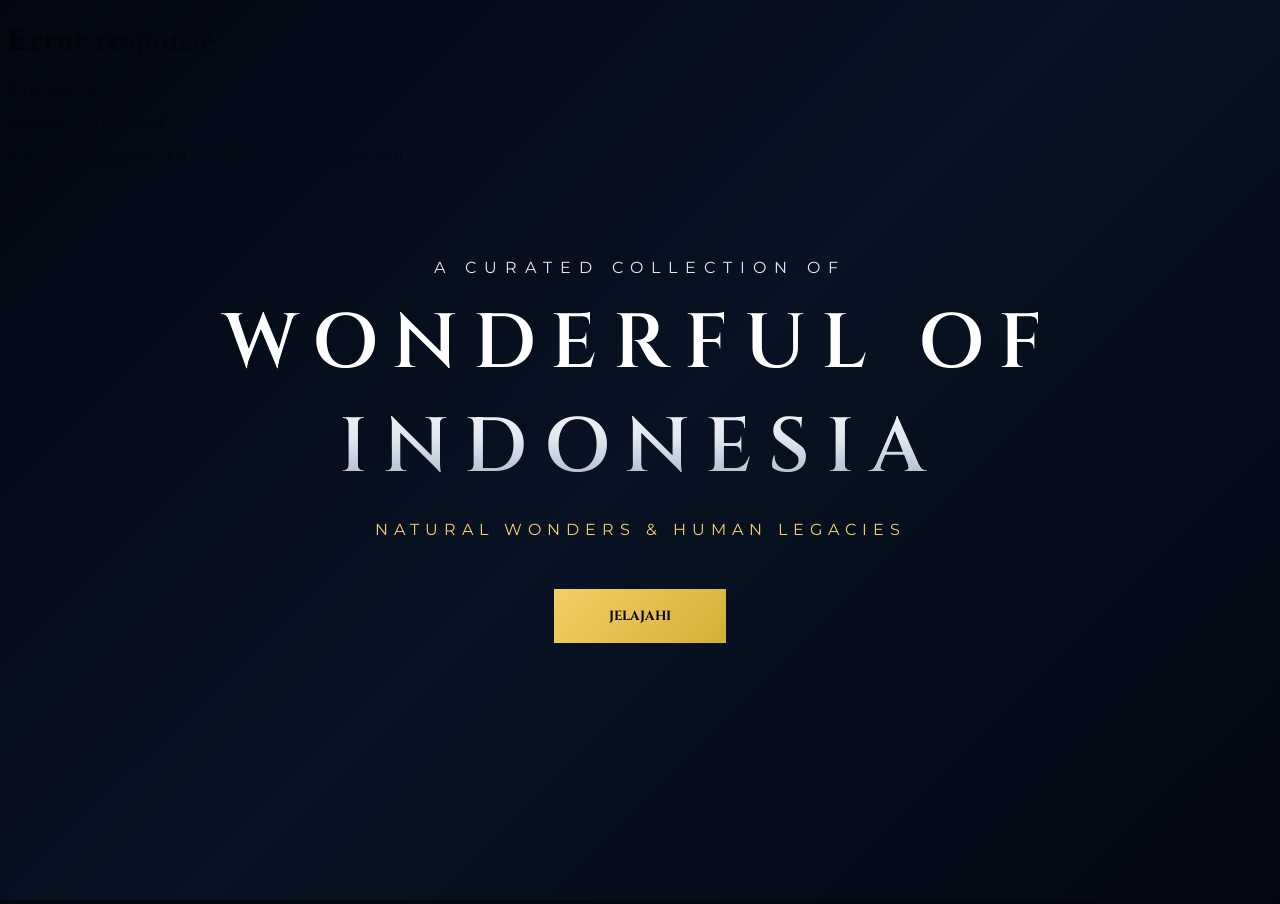
==== index.html @ ccc89fcd "Update index.html" ====
<!DOCTYPE html>
<html lang="id">
<head>
    <meta charset="UTF-8">
    <meta name="viewport" content="width=device-width, initial-scale=1.0">
    <title>Harmoni Nusantara</title>
    <link href="https://fonts.googleapis.com/css2?family=Cinzel:wght@400;600;700&family=Montserrat:wght@200;400;600&display=swap" rel="stylesheet">
    <style>
        :root {
            --gold: #f5cf66;
            --gold-glow: rgba(245, 207, 102, 0.4);
            --deep-bg: #030712;
        }

        * { margin: 0; padding: 0; box-sizing: border-box; }

        body, html {
            width: 100%;
            height: 100%;
            overflow: hidden;
            background-color: var(--deep-bg);
            font-family: 'Montserrat', sans-serif;
        }

        #welcome-container {
            position: fixed;
            top: 0;
            left: 0;
            width: 100%;
            height: 100vh;
            display: flex;
            flex-direction: column;
            justify-content: center;
            align-items: center;
            text-align: center;
            z-index: 9999;
            overflow: hidden;
            transform: translateY(0);
            opacity: 1;
            visibility: visible;
            transition: transform 1.4s cubic-bezier(0.77, 0, 0.175, 1), opacity 1.4s ease, visibility 1.4s;
        }

        #welcome-container.open {
            transform: translateY(-100%);
            opacity: 0;
            visibility: hidden;
            pointer-events: none;
        }

        .bg-cinematic {
            position: absolute;
            top: 0;
            left: 0;
            width: 100%;
            height: 100%;
            background-image: url('https://wallpaperaccess.com/full/21963.jpg');
            background-size: cover;
            background-position: center;
            animation: kenBurns 25s ease infinite alternate;
            z-index: 1;
        }

        @keyframes kenBurns {
            0% { transform: scale(1) translate(0, 0); }
            100% { transform: scale(1.12) translate(-1%, -1%); }
        }

        .bg-overlay {
            position: absolute;
            top: 0;
            left: 0;
            width: 100%;
            height: 100%;
            background: linear-gradient(135deg, rgba(3, 7, 18, 0.4) 0%, rgba(11, 25, 44, 0.65) 50%, rgba(3, 7, 18, 0.85) 100%);
            z-index: 2;
        }

        .welcome-content {
            position: relative;
            z-index: 3;
            padding: 0 20px;
            max-width: 900px;
        }

        .welcome-content h1 {
            font-family: 'Cinzel', serif;
            font-size: clamp(2.2rem, 7.5vw, 4.8rem);
            font-weight: 600;
            letter-spacing: 16px;
            color: #ffffff;
            margin-bottom: 20px;
            background: linear-gradient(to bottom, #ffffff 40%, #e2e8f0 70%, #94a3b8 100%);
            -webkit-background-clip: text;
            -webkit-text-fill-color: transparent;
        }

        .btn-luxury {
            position: relative;
            outline: none;
            border: none;
            font-family: 'Cinzel', serif;
            font-weight: 700;
            text-transform: uppercase;
            color: #050505;
            background: linear-gradient(135deg, #f5cf66 0%, #d4af37 100%);
            padding: 18px 55px;
            cursor: pointer;
            transition: all 0.5s;
        }

        /* Sedikit transisi halus saat tombol di-hover */
        .btn-luxury:hover {
            box-shadow: 0 0 20px var(--gold-glow);
            letter-spacing: 2px;
            transform: scale(1.03);
        }

        .iframe-container {
            width: 100%;
            height: 100vh;
            position: relative;
            z-index: 1;
        }

        iframe {
            width: 100%;
            height: 100%;
            border: none;
        }
    </style>
</head>
<body>

    <div id="welcome-container">
        <div class="bg-cinematic"></div>
        <div class="bg-overlay"></div>
        
        <div class="welcome-content">
            <p style="color:#e2e8f0; letter-spacing:8px; margin-bottom:15px;">A CURATED COLLECTION OF</p>
            <h1>WONDERFUL OF INDONESIA</h1>
            <p style="color:var(--gold); letter-spacing:6px; margin-bottom:50px;">NATURAL WONDERS & HUMAN LEGACIES</p>
            <button id="btnJelajahi" class="btn-luxury">JELAJAHI</button>
        </div>
    </div>

    <div class="iframe-container">
        <iframe src="home_content.php" name="main_frame" id="mainFrame"></iframe>
    </div>

    <script src="welcome.js"></script>

</body>
</html>
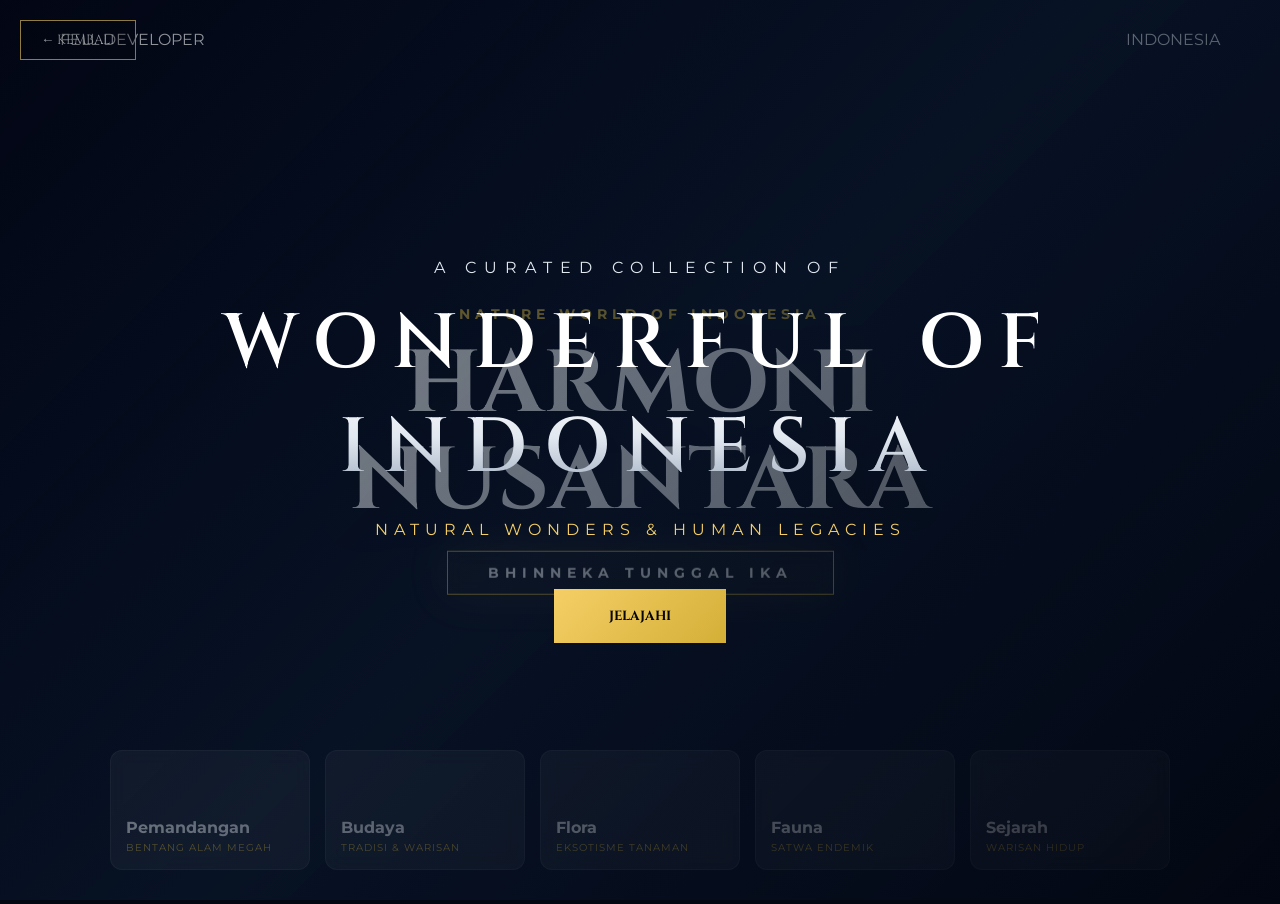
==== commit a262d641: "Change iframe source from home.html to home_content.html Updated iframe source in the welcome contai" ====
--- a/index.html
+++ b/index.html
@@ -4,7 +4,7 @@
     <meta charset="UTF-8">
     <meta name="viewport" content="width=device-width, initial-scale=1.0">
     <title>Harmoni Nusantara</title>
-    <link href="https://fonts.googleapis.com/css2?family=Cinzel:wght@400;600;700&family=Montserrat:wght@200;400;600&display=swap" rel="stylesheet">
+    <link href="https://fonts.googleapis.com/css2?family=Cinzel:wght@400;600;700&family=Montserrat:wght=200;400;600&display=swap" rel="stylesheet">
     <style>
         :root {
             --gold: #f5cf66;
@@ -109,13 +109,6 @@
             transition: all 0.5s;
         }
 
-        /* Sedikit transisi halus saat tombol di-hover */
-        .btn-luxury:hover {
-            box-shadow: 0 0 20px var(--gold-glow);
-            letter-spacing: 2px;
-            transform: scale(1.03);
-        }
-
         .iframe-container {
             width: 100%;
             height: 100vh;
@@ -145,10 +138,10 @@
     </div>
 
     <div class="iframe-container">
-        <iframe src="home_content.php" name="main_frame" id="mainFrame"></iframe>
+        <iframe src="home_content.html" name="main_frame" id="mainFrame"></iframe>
     </div>
 
     <script src="welcome.js"></script>
 
-</body>
+    </body>
 </html>
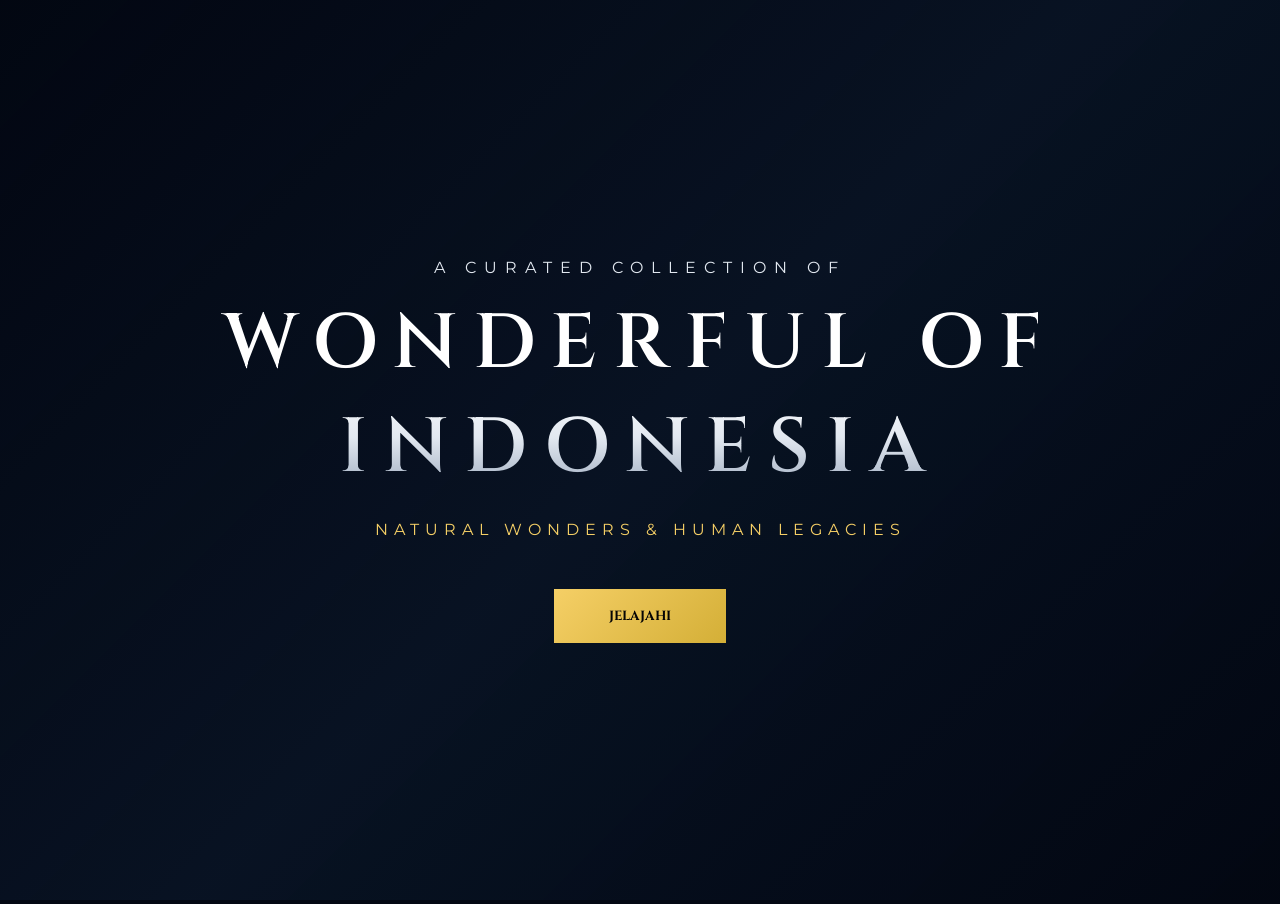
==== commit c6af629d: "Refactor index.html for improved layout and styling Updated HTML structure and styles for the welcom" ====
--- a/index.html
+++ b/index.html
@@ -4,7 +4,7 @@
     <meta charset="UTF-8">
     <meta name="viewport" content="width=device-width, initial-scale=1.0">
     <title>Harmoni Nusantara</title>
-    <link href="https://fonts.googleapis.com/css2?family=Cinzel:wght@400;600;700&family=Montserrat:wght=200;400;600&display=swap" rel="stylesheet">
+    <link href="https://fonts.googleapis.com/css2?family=Cinzel:wght@400;600;700&family=Montserrat:wght@200;400;600&display=swap" rel="stylesheet">
     <style>
         :root {
             --gold: #f5cf66;
@@ -15,50 +15,26 @@
         * { margin: 0; padding: 0; box-sizing: border-box; }
 
         body, html {
-            width: 100%;
-            height: 100%;
-            overflow: hidden;
-            background-color: var(--deep-bg);
-            font-family: 'Montserrat', sans-serif;
+            width: 100%; height: 100%; overflow: hidden;
+            background-color: var(--deep-bg); font-family: 'Montserrat', sans-serif;
         }
 
         #welcome-container {
-            position: fixed;
-            top: 0;
-            left: 0;
-            width: 100%;
-            height: 100vh;
-            display: flex;
-            flex-direction: column;
-            justify-content: center;
-            align-items: center;
-            text-align: center;
-            z-index: 9999;
-            overflow: hidden;
-            transform: translateY(0);
-            opacity: 1;
-            visibility: visible;
+            position: fixed; top: 0; left: 0; width: 100%; height: 100vh;
+            display: flex; flex-direction: column; justify-content: center; align-items: center; text-align: center;
+            z-index: 9999; overflow: hidden; transform: translateY(0); opacity: 1; visibility: visible;
             transition: transform 1.4s cubic-bezier(0.77, 0, 0.175, 1), opacity 1.4s ease, visibility 1.4s;
         }
 
         #welcome-container.open {
-            transform: translateY(-100%);
-            opacity: 0;
-            visibility: hidden;
-            pointer-events: none;
+            transform: translateY(-100%); opacity: 0; visibility: hidden; pointer-events: none;
         }
 
         .bg-cinematic {
-            position: absolute;
-            top: 0;
-            left: 0;
-            width: 100%;
-            height: 100%;
+            position: absolute; top: 0; left: 0; width: 100%; height: 100%;
             background-image: url('https://wallpaperaccess.com/full/21963.jpg');
-            background-size: cover;
-            background-position: center;
-            animation: kenBurns 25s ease infinite alternate;
-            z-index: 1;
+            background-size: cover; background-position: center;
+            animation: kenBurns 25s ease infinite alternate; z-index: 1;
         }
 
         @keyframes kenBurns {
@@ -67,60 +43,29 @@
         }
 
         .bg-overlay {
-            position: absolute;
-            top: 0;
-            left: 0;
-            width: 100%;
-            height: 100%;
+            position: absolute; top: 0; left: 0; width: 100%; height: 100%;
             background: linear-gradient(135deg, rgba(3, 7, 18, 0.4) 0%, rgba(11, 25, 44, 0.65) 50%, rgba(3, 7, 18, 0.85) 100%);
             z-index: 2;
         }
 
-        .welcome-content {
-            position: relative;
-            z-index: 3;
-            padding: 0 20px;
-            max-width: 900px;
-        }
+        .welcome-content { position: relative; z-index: 3; padding: 0 20px; max-width: 900px; }
 
         .welcome-content h1 {
-            font-family: 'Cinzel', serif;
-            font-size: clamp(2.2rem, 7.5vw, 4.8rem);
-            font-weight: 600;
-            letter-spacing: 16px;
-            color: #ffffff;
-            margin-bottom: 20px;
+            font-family: 'Cinzel', serif; font-size: clamp(2.2rem, 7.5vw, 4.8rem); font-weight: 600;
+            letter-spacing: 16px; color: #ffffff; margin-bottom: 20px;
             background: linear-gradient(to bottom, #ffffff 40%, #e2e8f0 70%, #94a3b8 100%);
-            -webkit-background-clip: text;
-            -webkit-text-fill-color: transparent;
+            -webkit-background-clip: text; -webkit-text-fill-color: transparent;
         }
 
         .btn-luxury {
-            position: relative;
-            outline: none;
-            border: none;
-            font-family: 'Cinzel', serif;
-            font-weight: 700;
-            text-transform: uppercase;
-            color: #050505;
+            position: relative; outline: none; border: none;
+            font-family: 'Cinzel', serif; font-weight: 700; text-transform: uppercase; color: #050505;
             background: linear-gradient(135deg, #f5cf66 0%, #d4af37 100%);
-            padding: 18px 55px;
-            cursor: pointer;
-            transition: all 0.5s;
+            padding: 18px 55px; cursor: pointer; transition: all 0.5s;
         }
 
-        .iframe-container {
-            width: 100%;
-            height: 100vh;
-            position: relative;
-            z-index: 1;
-        }
-
-        iframe {
-            width: 100%;
-            height: 100%;
-            border: none;
-        }
+        .iframe-container { width: 100%; height: 100vh; position: relative; z-index: 1; }
+        iframe { width: 100%; height: 100%; border: none; }
     </style>
 </head>
 <body>
@@ -128,7 +73,6 @@
     <div id="welcome-container">
         <div class="bg-cinematic"></div>
         <div class="bg-overlay"></div>
-        
         <div class="welcome-content">
             <p style="color:#e2e8f0; letter-spacing:8px; margin-bottom:15px;">A CURATED COLLECTION OF</p>
             <h1>WONDERFUL OF INDONESIA</h1>
@@ -138,10 +82,9 @@
     </div>
 
     <div class="iframe-container">
-        <iframe src="home_content.html" name="main_frame" id="mainFrame"></iframe>
+        <iframe id="mainFrame" name="main_frame"></iframe>
     </div>
 
     <script src="welcome.js"></script>
-
-    </body>
+</body>
 </html>
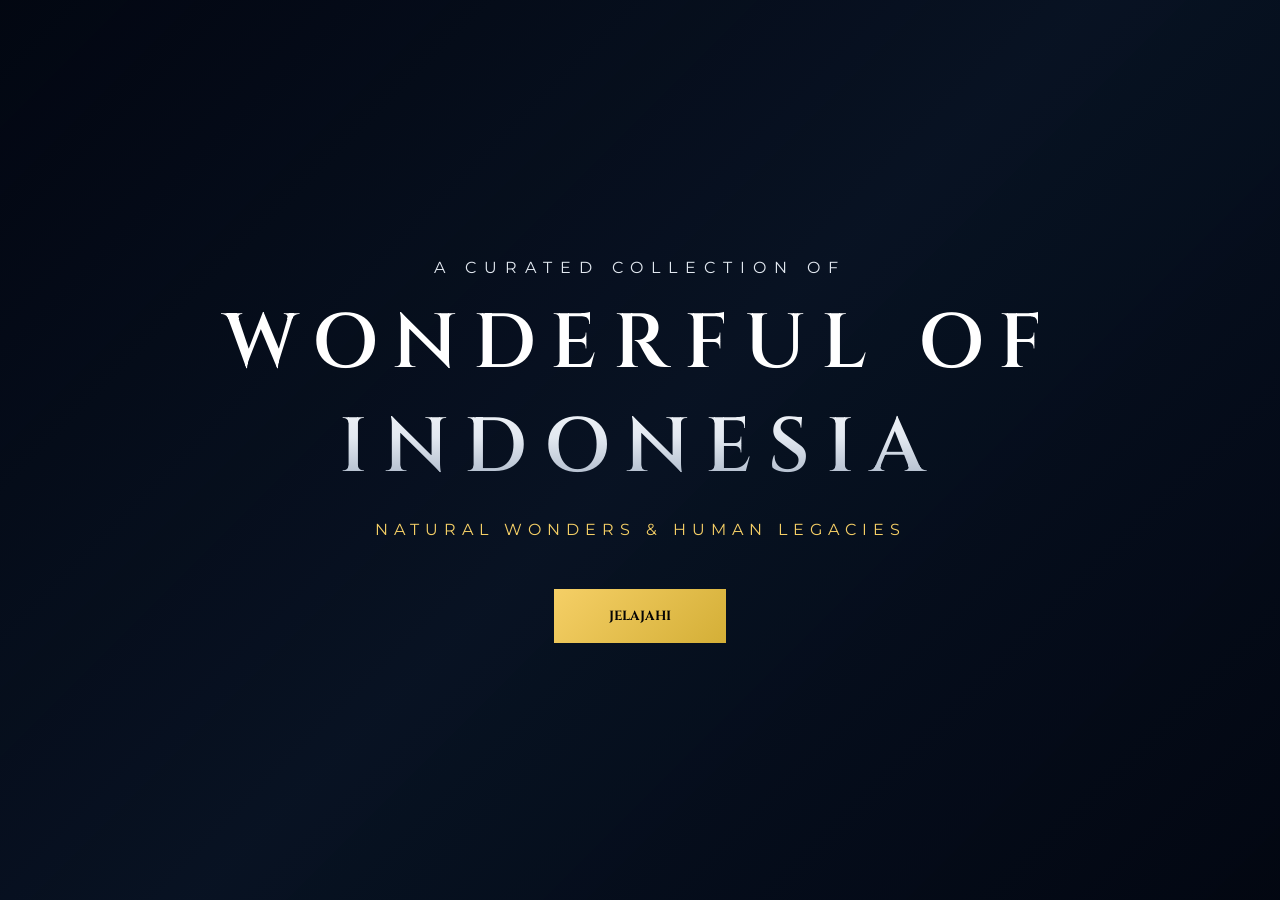
==== commit c37eb382: "Update index.html" ====
--- a/index.html
+++ b/index.html
@@ -4,8 +4,8 @@
     <meta charset="UTF-8">
     <meta name="viewport" content="width=device-width, initial-scale=1.0">
     <title>Harmoni Nusantara</title>
-    <link href="https://fonts.googleapis.com/css2?family=Cinzel:wght@400;600;700&family=Montserrat:wght@200;400;600&display=swap" rel="stylesheet">
-    <style>
+    <link href="https://fonts.googleapis.com/css2?family=Cinzel:wght@400;600;700&family=Montserrat:wght@200;300;400;600&display=swap" rel="stylesheet">
+    <link rel="stylesheet" href="style.css"> <style>
         :root {
             --gold: #f5cf66;
             --gold-glow: rgba(245, 207, 102, 0.4);
@@ -19,11 +19,12 @@
             background-color: var(--deep-bg); font-family: 'Montserrat', sans-serif;
         }
 
+        /* STYLE GERBANG / TIRAI WELCOME */
         #welcome-container {
             position: fixed; top: 0; left: 0; width: 100%; height: 100vh;
             display: flex; flex-direction: column; justify-content: center; align-items: center; text-align: center;
             z-index: 9999; overflow: hidden; transform: translateY(0); opacity: 1; visibility: visible;
-            transition: transform 1.4s cubic-bezier(0.77, 0, 0.175, 1), opacity 1.4s ease, visibility 1.4s;
+            transition: transform 1.2s cubic-bezier(0.77, 0, 0.175, 1), opacity 1.2s ease, visibility 1.2s;
         }
 
         #welcome-container.open {
@@ -64,8 +65,24 @@
             padding: 18px 55px; cursor: pointer; transition: all 0.5s;
         }
 
-        .iframe-container { width: 100%; height: 100vh; position: relative; z-index: 1; }
-        iframe { width: 100%; height: 100%; border: none; }
+        /* STYLE KONTEN UTAMA (KONTEN HOME) */
+        .main-content-wrapper {
+            width: 100%; height: 100vh; position: relative; z-index: 1;
+            display: none; /* Awalnya disembunyikan agar tidak tumpang tindih */
+        }
+        .main-content-wrapper.active {
+            display: block; /* Muncul saat gerbang terbuka */
+        }
+
+        .bg-container {
+            position: fixed; top: 0; left: 0; width: 100vw; height: 100vh; z-index: -100;
+            background-image: url('https://wallpaperaccess.com/full/21963.jpg');
+            background-size: cover; background-position: center; filter: brightness(0.5);
+        }
+
+        .container { background-color: transparent !important; }
+        .back-trigger { cursor: pointer; transition: color 0.3s ease, letter-spacing 0.3s ease; }
+        .back-trigger:hover { color: #f5cf66 !important; letter-spacing: 2px; }
     </style>
 </head>
 <body>
@@ -81,10 +98,110 @@
         </div>
     </div>
 
-    <div class="iframe-container">
-        <iframe id="mainFrame" name="main_frame"></iframe>
+    <div id="mainContent" class="main-content-wrapper">
+        <div class="bg-container"></div>
+
+        <section class="container">
+            <header class="header">
+                <div class="name back-trigger" id="btnKembali">← FELL DEVELOPER</div>
+                <div class="class">INDONESIA</div>
+            </header>
+
+            <div class="judulharmoninusantara">
+                <span class="top-tagline">NATURE WORLD OF INDONESIA</span>
+                <h1 class="main-title">HARMONI<br>NUSANTARA</h1>
+                <div class="unity-badge">BHINNEKA TUNGGAL IKA</div>
+            </div>
+
+            <nav class="bottom-menu">
+                <a href="javascript:void(0);" class="nav-card" style="--bg-url: url('https://png.pngtree.com/thumb_back/fh260/background/20240912/pngtree-borobudur-temple-at-sunrise-with-mountain-view-in-indonesia-image_16166646.jpg')">
+                    <span class="label">Pemandangan</span>
+                    <span class="sub">Bentang Alam Megah</span>
+                </a>
+                <a href="javascript:void(0);" class="nav-card" style="--bg-url: url('https://blogger.googleusercontent.com/img/b/R29vZ2xl/AVvXsEj0FRMr1TdZBc4pdrPKi4_V8uNWUJu523W9SdAZZRCT5-HMAmQanplHjUTtKBAV5W9kvDSq6I7M7breI6mgC7ueDxjpoXD0U6P9lyx-HyAGcKNgjGUnd8kEwhOg9J-xXM8u4Gm8cUjj02c2/s1600/wayang.jpg')">
+                    <span class="label">Budaya</span>
+                    <span class="sub">Tradisi & Warisan</span>
+                </a>
+                <a href="javascript:void(0);" class="nav-card" style="--bg-url: url('https://millionbloom.com/cdn/shop/articles/20_Daftar_Nama_nama_Bunga_di_Indonesia_yang_Sangat_Langka_1500x.jpg?v=1712050485')">
+                    <span class="label">Flora</span>
+                    <span class="sub">Eksotisme Tanaman</span>
+                </a>
+                <a href="javascript:void(0);" class="nav-card" style="--bg-url: url('https://lister.co.id/wp-content/uploads/2023/08/Peta-Persebaran-Flora-dan-Fauna-di-Indonesia-Ada-3-Jenis.jpg')">
+                    <span class="label">Fauna</span>
+                    <span class="sub">Satwa Endemik</span>
+                </a>
+                <a href="javascript:void(0);" class="nav-card" style="--bg-url: url('https://www.jakartamu.com/wp-content/uploads/2024/12/map-of-indonesia-large-1068x610-1.jpg')">
+                    <span class="label">Sejarah</span>
+                    <span class="sub">Warisan Hidup</span>
+                </a>
+            </nav>
+        </section>
     </div>
 
-    <script src="welcome.js"></script>
+    <script>
+        document.addEventListener("DOMContentLoaded", function() {
+            const btnJelajahi = document.getElementById("btnJelajahi");
+            const btnKembali = document.getElementById("btnKembali");
+            const welcomeContainer = document.getElementById("welcome-container");
+            const welcomeContent = document.querySelector(".welcome-content");
+            const mainContent = document.getElementById("mainContent");
+            const navCards = document.querySelectorAll(".nav-card");
+
+            // Fungsi Tombol Jelajahi (Buka Gerbang)
+            if (btnJelajahi && welcomeContainer) {
+                btnJelajahi.addEventListener("click", function(e) {
+                    e.preventDefault();
+                    if (welcomeContent) {
+                        welcomeContent.style.transition = "opacity 0.4s ease";
+                        welcomeContent.style.opacity = "0";
+                    }
+                    setTimeout(function() {
+                        if (mainContent) mainContent.classList.add("active");
+                        welcomeContainer.classList.add("open");
+                    }, 300);
+                });
+            }
+
+            // Fungsi Tombol Panah Kiri Atas (Tutup Gerbang)
+            if (btnKembali && welcomeContainer) {
+                btnKembali.addEventListener("click", function() {
+                    welcomeContainer.classList.remove("open");
+                    if (welcomeContent) {
+                        welcomeContent.style.opacity = "1";
+                    }
+                    setTimeout(function() {
+                        if (mainContent) mainContent.classList.remove("active");
+                    }, 1200); // Sinkron dengan durasi transisi tirai
+                });
+            }
+
+            // Fungsi Pendukung: ESC Key untuk Menutup Gerbang
+            document.addEventListener('keydown', function(event) {
+                if (event.key === 'Escape' && welcomeContainer.classList.contains("open")) {
+                    welcomeContainer.classList.remove("open");
+                    if (welcomeContent) welcomeContent.style.opacity = "1";
+                    setTimeout(function() {
+                        if (mainContent) mainContent.classList.remove("active");
+                    }, 1200);
+                }
+            });
+
+            // Efek Animasi Hover Pada Kartu Menu Bawah
+            navCards.forEach(function(card) {
+                card.addEventListener("mouseenter", function() {
+                    card.style.transform = "translateY(-10px) scale(1.02)";
+                    card.style.boxShadow = "0 10px 25px rgba(245, 207, 102, 0.2)";
+                    card.style.transition = "all 0.4s cubic-bezier(0.25, 1, 0.5, 1)";
+                });
+                card.addEventListener("mouseleave", function() {
+                    card.style.transform = "translateY(0) scale(1)";
+                    card.style.boxShadow = "none";
+                });
+                card.addEventListener("click", function(e) {
+                    e.preventDefault();
+                });
+            });
+        });
+    </script>
 </body>
 </html>
--- a/style.css
+++ b/style.css
@@ -0,0 +1,188 @@
+* {
+    margin: 0;
+    padding: 0;
+    box-sizing: border-box;
+}
+
+body {
+    background-color: #020617;
+    color: #fff;
+    font-family: 'Montserrat', sans-serif;
+    overflow-x: hidden;
+}
+
+
+.container {
+    position: relative;
+    height: 100vh;
+    width: 100%;
+    overflow: hidden;
+    background-color: #050505; 
+}
+
+
+.judulharmoninusantara {
+    position: absolute;
+    top: 50% !important; 
+    left: 50% !important;
+    transform: translate(-50%, -50%) !important;
+    text-align: center;
+    width: 100%;
+    z-index: 5;
+}
+
+
+.header {
+    position: absolute;
+    top: 30px;
+    left: 0;
+    width: 100%;
+    display: flex;
+    justify-content: space-between;
+    padding: 0 60px;
+    z-index: 10; 
+}
+
+.bottom-menu {
+    position: absolute;
+    bottom: 30px;
+    left: 50%;
+    transform: translateX(-50%);
+    width: 100%;
+    max-width: 1200px;
+    display: flex;
+    justify-content: center;
+    gap: 15px;
+    z-index: 10;
+    
+}
+
+
+.video-bg {
+    position:fixed;
+    top: 0;
+    left: 0;
+    width: 100%;
+    height: 100%;
+    object-fit: cover;
+    z-index: -2; 
+}
+
+
+.container {
+    background: transparent !important; 
+    position: relative;
+    overflow: hidden;
+}
+ 
+.content {
+    text-align: center;
+    z-index: 10;
+    text-align: center;
+    max-width: 800px;
+}
+
+
+.top-tagline {
+    font-size: 0.85rem;
+    letter-spacing: 5px;
+    color: #d4af37;
+    font-weight: 700;
+    display: block;
+    margin-bottom: 15px;
+}
+
+.main-title {
+    font-family: 'Cinzel', serif;
+    font-size: clamp(3rem, 8vw, 5.5rem);
+    line-height: 1.1;
+    margin-bottom: 20px;
+    text-shadow: 0 10px 30px rgba(0,0,0,0.5);
+}
+
+.unity-badge {
+    display: inline-block;
+    padding: 12px 40px;
+    border: 1px solid #d4af37;
+    background: rgba(212, 175, 55, 0.05);
+    backdrop-filter: blur(10px);
+    letter-spacing: 6px;
+    font-weight: 700;
+    font-size: 0.9rem;
+    box-shadow: 0 0 40px rgba(212, 175, 55, 0.15);
+}
+
+.bottom-navigation {
+    display: flex;
+    gap: 15px;
+    width: 100%;
+    justify-content: center;
+    flex-wrap: wrap;
+    padding-bottom: 20px;
+}
+
+.nav-card {
+    flex: 1;
+    max-width: 200px;
+    height: 120px;
+    background: rgba(255, 255, 255, 0.1);
+    backdrop-filter: blur(10px);
+    border: 1px solid rgba(212, 175, 55, 0.3);
+    border-radius: 10px;
+    text-decoration: none;
+    position: relative;
+    width: 190px;
+    border-radius: 12px;
+    overflow: hidden;
+    display: flex;
+    flex-direction: column;
+    justify-content: flex-end;
+    padding: 15px;
+    border: 1px solid rgba(255, 255, 255, 0.1);
+    transition: 0.4s cubic-bezier(0.175, 0.885, 0.32, 1.275);
+}
+
+
+.nav-card::before {
+    content: '';
+    position: absolute;
+    top: 0; left: 0; width: 100%; height: 100%;
+    background-image: var(--bg-url);
+    background-size: cover;
+    background-position: center;
+    filter: brightness(0.5) grayscale(0.5);
+    z-index: 0;
+    transition: 0.5s;
+    filter: brightness(0.7) grayscale(0);
+    transform: scale(1.1);
+}
+
+
+.nav-card:hover {
+    transform: translateY(-10px);
+    border-color: #d4af37;
+}
+
+.nav-card .label {
+    position: relative;
+    z-index: 1;
+    font-weight: 700;
+    font-size: 1rem;
+    color: #fff;
+}
+
+.nav-card .sub {
+    position: relative;
+    z-index: 1;
+    font-size: 0.65rem;
+    color: #d4af37;
+    text-transform: uppercase;
+    letter-spacing: 1px;
+    margin-top: 4px;
+}
+
+@media (max-width: 768px) {
+    .identity-header { flex-direction: column; align-items: center; gap: 10px; }
+    .bottom-navigation { gap: 10px; }
+    .nav-card { width: 45%; }
+}
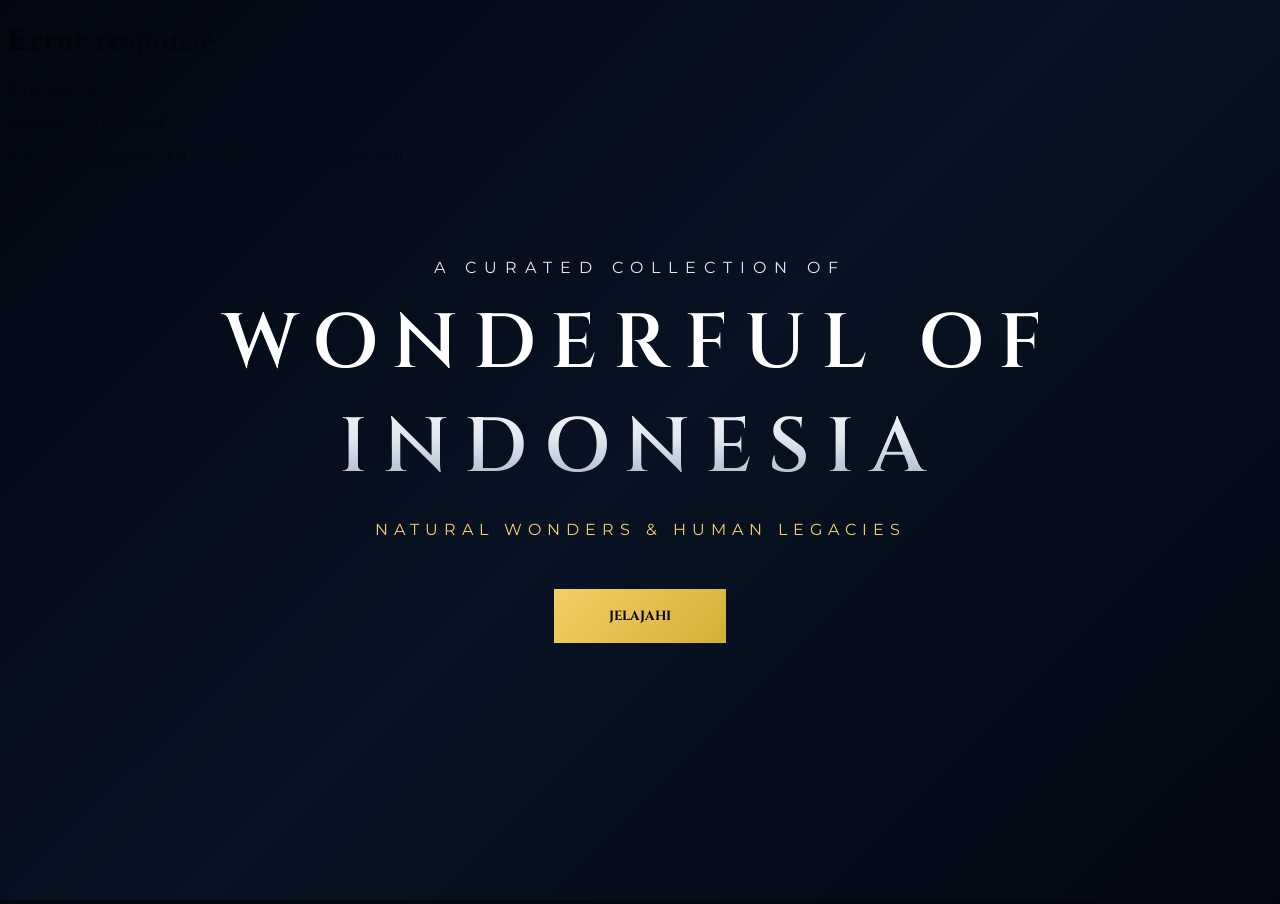
==== commit 06063472: "Refactor index.html structure and styles" ====
--- a/index.html
+++ b/index.html
@@ -4,8 +4,8 @@
     <meta charset="UTF-8">
     <meta name="viewport" content="width=device-width, initial-scale=1.0">
     <title>Harmoni Nusantara</title>
-    <link href="https://fonts.googleapis.com/css2?family=Cinzel:wght@400;600;700&family=Montserrat:wght@200;300;400;600&display=swap" rel="stylesheet">
-    <link rel="stylesheet" href="style.css"> <style>
+    <link href="https://fonts.googleapis.com/css2?family=Cinzel:wght@400;600;700&family=Montserrat:wght@200;400;600&display=swap" rel="stylesheet">
+    <style>
         :root {
             --gold: #f5cf66;
             --gold-glow: rgba(245, 207, 102, 0.4);
@@ -19,12 +19,11 @@
             background-color: var(--deep-bg); font-family: 'Montserrat', sans-serif;
         }
 
-        /* STYLE GERBANG / TIRAI WELCOME */
         #welcome-container {
             position: fixed; top: 0; left: 0; width: 100%; height: 100vh;
             display: flex; flex-direction: column; justify-content: center; align-items: center; text-align: center;
             z-index: 9999; overflow: hidden; transform: translateY(0); opacity: 1; visibility: visible;
-            transition: transform 1.2s cubic-bezier(0.77, 0, 0.175, 1), opacity 1.2s ease, visibility 1.2s;
+            transition: transform 1.4s cubic-bezier(0.77, 0, 0.175, 1), opacity 1.4s ease, visibility 1.4s;
         }
 
         #welcome-container.open {
@@ -65,24 +64,8 @@
             padding: 18px 55px; cursor: pointer; transition: all 0.5s;
         }
 
-        /* STYLE KONTEN UTAMA (KONTEN HOME) */
-        .main-content-wrapper {
-            width: 100%; height: 100vh; position: relative; z-index: 1;
-            display: none; /* Awalnya disembunyikan agar tidak tumpang tindih */
-        }
-        .main-content-wrapper.active {
-            display: block; /* Muncul saat gerbang terbuka */
-        }
-
-        .bg-container {
-            position: fixed; top: 0; left: 0; width: 100vw; height: 100vh; z-index: -100;
-            background-image: url('https://wallpaperaccess.com/full/21963.jpg');
-            background-size: cover; background-position: center; filter: brightness(0.5);
-        }
-
-        .container { background-color: transparent !important; }
-        .back-trigger { cursor: pointer; transition: color 0.3s ease, letter-spacing 0.3s ease; }
-        .back-trigger:hover { color: #f5cf66 !important; letter-spacing: 2px; }
+        .iframe-container { width: 100%; height: 100vh; position: relative; z-index: 1; }
+        iframe { width: 100%; height: 100%; border: none; }
     </style>
 </head>
 <body>
@@ -98,110 +81,42 @@
         </div>
     </div>
 
-    <div id="mainContent" class="main-content-wrapper">
-        <div class="bg-container"></div>
-
-        <section class="container">
-            <header class="header">
-                <div class="name back-trigger" id="btnKembali">← FELL DEVELOPER</div>
-                <div class="class">INDONESIA</div>
-            </header>
-
-            <div class="judulharmoninusantara">
-                <span class="top-tagline">NATURE WORLD OF INDONESIA</span>
-                <h1 class="main-title">HARMONI<br>NUSANTARA</h1>
-                <div class="unity-badge">BHINNEKA TUNGGAL IKA</div>
-            </div>
-
-            <nav class="bottom-menu">
-                <a href="javascript:void(0);" class="nav-card" style="--bg-url: url('https://png.pngtree.com/thumb_back/fh260/background/20240912/pngtree-borobudur-temple-at-sunrise-with-mountain-view-in-indonesia-image_16166646.jpg')">
-                    <span class="label">Pemandangan</span>
-                    <span class="sub">Bentang Alam Megah</span>
-                </a>
-                <a href="javascript:void(0);" class="nav-card" style="--bg-url: url('https://blogger.googleusercontent.com/img/b/R29vZ2xl/AVvXsEj0FRMr1TdZBc4pdrPKi4_V8uNWUJu523W9SdAZZRCT5-HMAmQanplHjUTtKBAV5W9kvDSq6I7M7breI6mgC7ueDxjpoXD0U6P9lyx-HyAGcKNgjGUnd8kEwhOg9J-xXM8u4Gm8cUjj02c2/s1600/wayang.jpg')">
-                    <span class="label">Budaya</span>
-                    <span class="sub">Tradisi & Warisan</span>
-                </a>
-                <a href="javascript:void(0);" class="nav-card" style="--bg-url: url('https://millionbloom.com/cdn/shop/articles/20_Daftar_Nama_nama_Bunga_di_Indonesia_yang_Sangat_Langka_1500x.jpg?v=1712050485')">
-                    <span class="label">Flora</span>
-                    <span class="sub">Eksotisme Tanaman</span>
-                </a>
-                <a href="javascript:void(0);" class="nav-card" style="--bg-url: url('https://lister.co.id/wp-content/uploads/2023/08/Peta-Persebaran-Flora-dan-Fauna-di-Indonesia-Ada-3-Jenis.jpg')">
-                    <span class="label">Fauna</span>
-                    <span class="sub">Satwa Endemik</span>
-                </a>
-                <a href="javascript:void(0);" class="nav-card" style="--bg-url: url('https://www.jakartamu.com/wp-content/uploads/2024/12/map-of-indonesia-large-1068x610-1.jpg')">
-                    <span class="label">Sejarah</span>
-                    <span class="sub">Warisan Hidup</span>
-                </a>
-            </nav>
-        </section>
+    <div class="iframe-container">
+        <iframe id="mainFrame" name="main_frame" src="home.html"></iframe>
     </div>
 
     <script>
         document.addEventListener("DOMContentLoaded", function() {
             const btnJelajahi = document.getElementById("btnJelajahi");
-            const btnKembali = document.getElementById("btnKembali");
             const welcomeContainer = document.getElementById("welcome-container");
             const welcomeContent = document.querySelector(".welcome-content");
-            const mainContent = document.getElementById("mainContent");
-            const navCards = document.querySelectorAll(".nav-card");
 
-            // Fungsi Tombol Jelajahi (Buka Gerbang)
             if (btnJelajahi && welcomeContainer) {
-                btnJelajahi.addEventListener("click", function(e) {
-                    e.preventDefault();
+                btnJelajahi.addEventListener("click", function(event) {
+                    event.preventDefault(); 
                     if (welcomeContent) {
-                        welcomeContent.style.transition = "opacity 0.4s ease";
+                        welcomeContent.style.transition = "opacity 0.5s ease";
                         welcomeContent.style.opacity = "0";
                     }
                     setTimeout(function() {
-                        if (mainContent) mainContent.classList.add("active");
                         welcomeContainer.classList.add("open");
-                    }, 300);
+                    }, 400);
                 });
             }
+        });
 
-            // Fungsi Tombol Panah Kiri Atas (Tutup Gerbang)
-            if (btnKembali && welcomeContainer) {
-                btnKembali.addEventListener("click", function() {
-                    welcomeContainer.classList.remove("open");
-                    if (welcomeContent) {
-                        welcomeContent.style.opacity = "1";
-                    }
-                    setTimeout(function() {
-                        if (mainContent) mainContent.classList.remove("active");
-                    }, 1200); // Sinkron dengan durasi transisi tirai
-                });
+        // DEFINISI FUNGSI GLOBAL: Wajib ditaruh di luar DOMContentLoaded agar bisa diakses oleh home.html
+        window.tutupGerbang = function() {
+            const welcomeContainer = document.getElementById("welcome-container");
+            const welcomeContent = document.querySelector(".welcome-content");
+            
+            if (welcomeContainer) {
+                welcomeContainer.classList.remove("open");
+                if (welcomeContent) {
+                    welcomeContent.style.opacity = "1";
+                }
             }
-
-            // Fungsi Pendukung: ESC Key untuk Menutup Gerbang
-            document.addEventListener('keydown', function(event) {
-                if (event.key === 'Escape' && welcomeContainer.classList.contains("open")) {
-                    welcomeContainer.classList.remove("open");
-                    if (welcomeContent) welcomeContent.style.opacity = "1";
-                    setTimeout(function() {
-                        if (mainContent) mainContent.classList.remove("active");
-                    }, 1200);
-                }
-            });
-
-            // Efek Animasi Hover Pada Kartu Menu Bawah
-            navCards.forEach(function(card) {
-                card.addEventListener("mouseenter", function() {
-                    card.style.transform = "translateY(-10px) scale(1.02)";
-                    card.style.boxShadow = "0 10px 25px rgba(245, 207, 102, 0.2)";
-                    card.style.transition = "all 0.4s cubic-bezier(0.25, 1, 0.5, 1)";
-                });
-                card.addEventListener("mouseleave", function() {
-                    card.style.transform = "translateY(0) scale(1)";
-                    card.style.boxShadow = "none";
-                });
-                card.addEventListener("click", function(e) {
-                    e.preventDefault();
-                });
-            });
-        });
+        };
     </script>
 </body>
 </html>
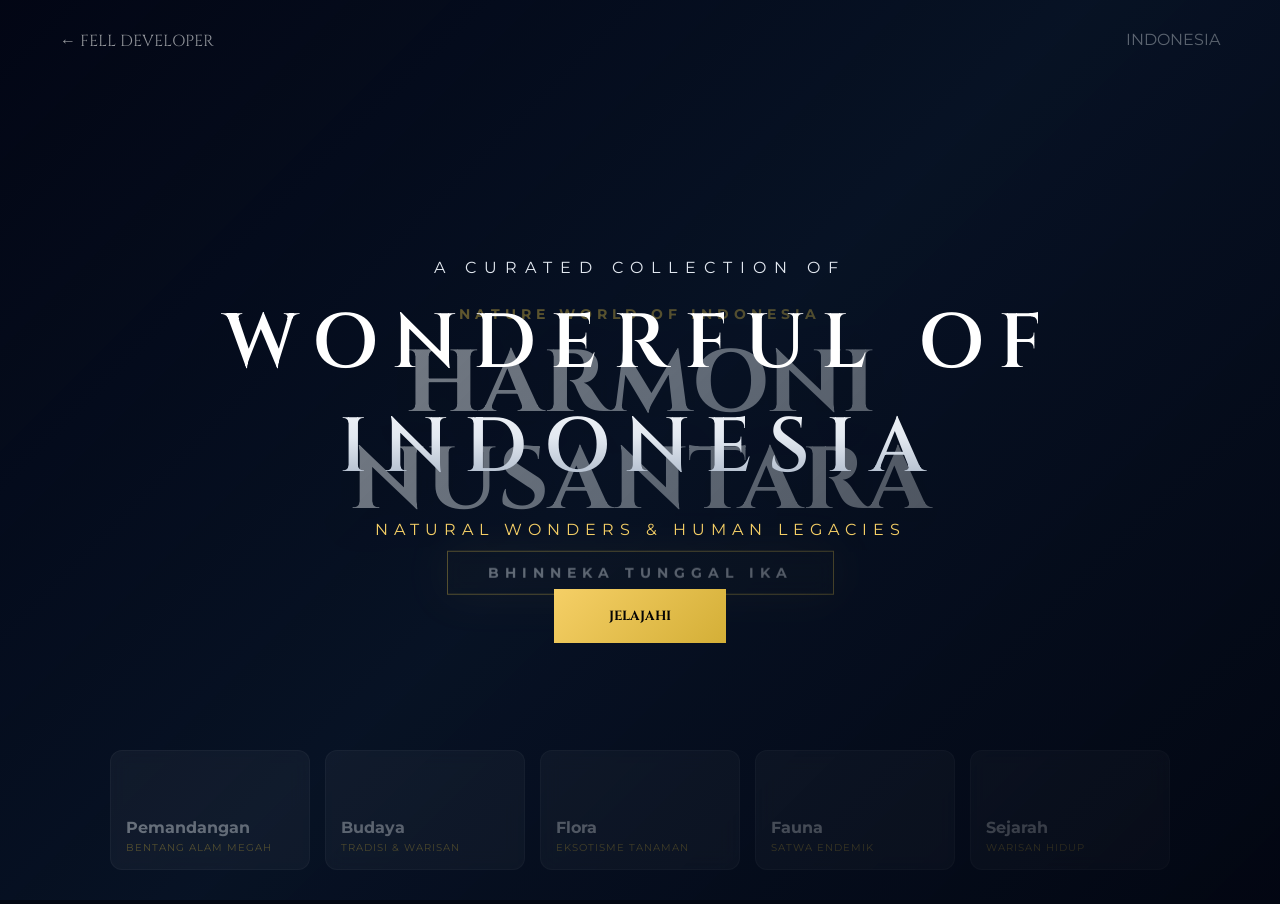
==== commit e3382b39: "Change background image in welcome container Updated background image in cinematic section." ====
--- a/index.html
+++ b/index.html
@@ -32,7 +32,7 @@
 
         .bg-cinematic {
             position: absolute; top: 0; left: 0; width: 100%; height: 100%;
-            background-image: url('https://wallpaperaccess.com/full/21963.jpg');
+            background-image: url('https://cdn.pixabay.com/photo/2022/10/12/00/30/beach-7515394_640.jpg');
             background-size: cover; background-position: center;
             animation: kenBurns 25s ease infinite alternate; z-index: 1;
         }
